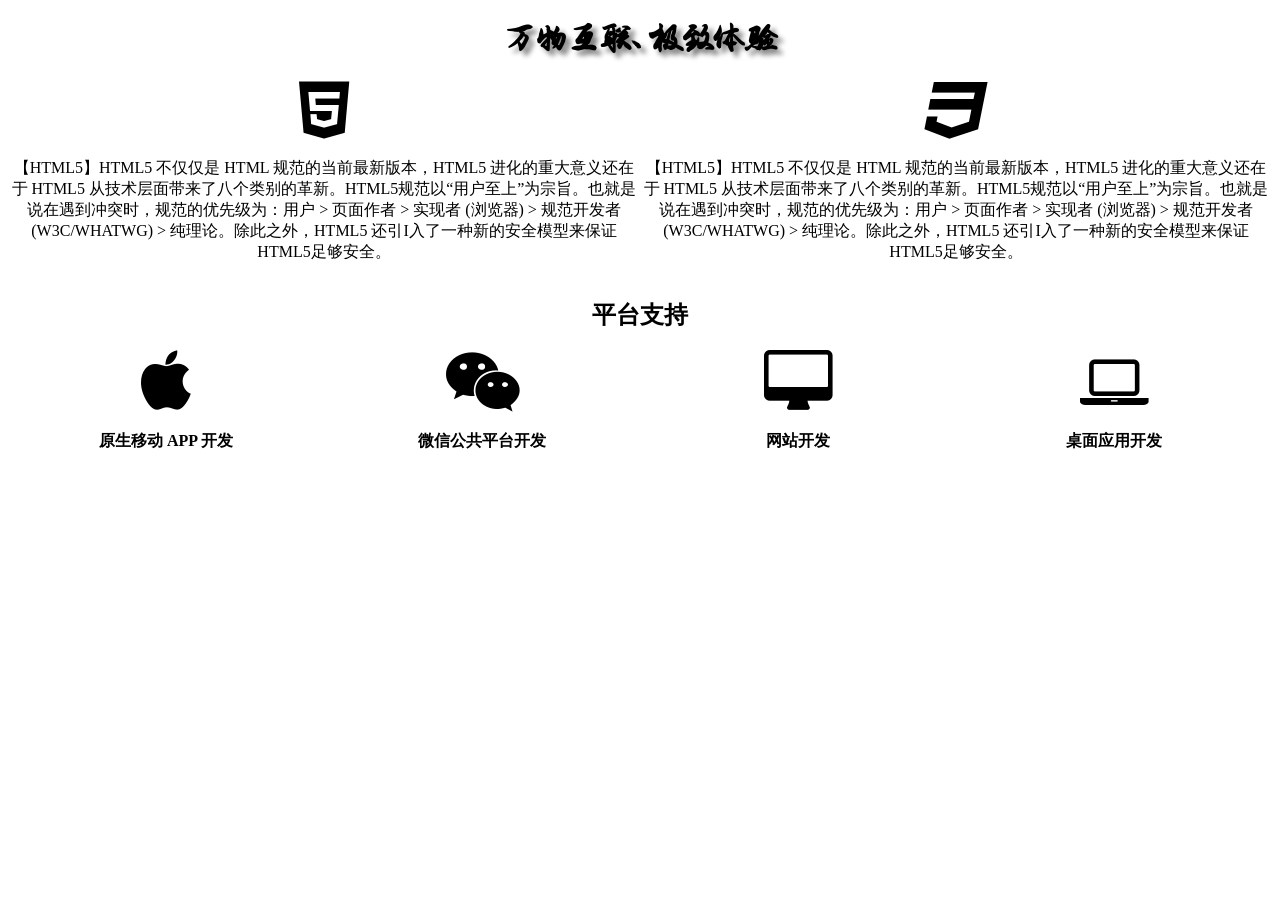
==== work1/index.html @ 7d91d259 "作业1" ====
<!DOCTYPE html>
<html lang="zh-CN">
<head>
    <meta charset="UTF-8">
    <meta name="viewport" content="width=device-width, initial-scale=1.0">
    <link href="assets/font-awesome.min.css" rel="stylesheet">
    <link href="style.css" rel="stylesheet">
    <title>H5</title>
</head>
<body>
<div id="app">
    <div class="title">
        <h1>万物互联、极致体验</h1>
    </div>
    <div class="disc">
        <div class="disc-content">
            <div class="fa fa-html5 fa-4x"></div>
            <p>【HTML5】HTML5 不仅仅是 HTML 规范的当前最新版本，HTML5 进化的重大意义还在于 HTML5 从技术层面带来了八个类别的革新。HTML5规范以“用户至上”为宗旨。也就是说在遇到冲突时，规范的优先级为：用户 > 页面作者 > 实现者 (浏览器) > 规范开发者 (W3C/WHATWG) > 纯理论。除此之外，HTML5 还引I入了一种新的安全模型来保证HTML5足够安全。</p>
        </div>
        <div class="disc-content">
            <div class="fa fa-css3 fa-4x"></div>
            <p>【HTML5】HTML5 不仅仅是 HTML 规范的当前最新版本，HTML5 进化的重大意义还在于 HTML5 从技术层面带来了八个类别的革新。HTML5规范以“用户至上”为宗旨。也就是说在遇到冲突时，规范的优先级为：用户 > 页面作者 > 实现者 (浏览器) > 规范开发者 (W3C/WHATWG) > 纯理论。除此之外，HTML5 还引I入了一种新的安全模型来保证HTML5足够安全。</p>
        </div>
    </div>
    <div class="support">
        <div class="support-title"><h2>平台支持</h2></div>
        <div class="support-items">
            <div class="support-item">
                <div class="fa fa-apple fa-4x"></div>
                <div class="support-content">原生移动 APP 开发</div>
            </div>
            <div class="support-item">
                <div class="fa fa-wechat fa-4x"></div>
                <div class="support-content">微信公共平台开发</div>
            </div>
            <div class="support-item">
                <div class="fa fa-desktop fa-4x"></div>
                <div class="support-content">网站开发</div>
            </div>
            <div class="support-item">
                <div class="fa fa-laptop fa-4x"></div>
                <div class="support-content">桌面应用开发</div>
            </div>
        </div>
    </div>
</div>
</body>
</html>
---- work1/style.css ----
@font-face {
    font-family: 'Li Xuke';
    src: url('assets/fonts/LiXuke.ttf');
}

.app{
    width: 100%;
    height: 100%;
}

.title{
    font-family: 'Li Xuke', system-ui;
    width: 100%;
    text-align: center;
    text-shadow: gray 5px 5px 5px;
}

.disc{
    display: flex;
    .disc-content{
        text-align: center;
    }
}

.support{
    .support-title{
        text-align: center;
    }
    .support-items{
        display: grid;
        grid-template-columns: repeat(4, 25%);
        text-align: center;

        .support-content{
            margin-top: 16px;
            font-weight: bold;
        }
    }
}
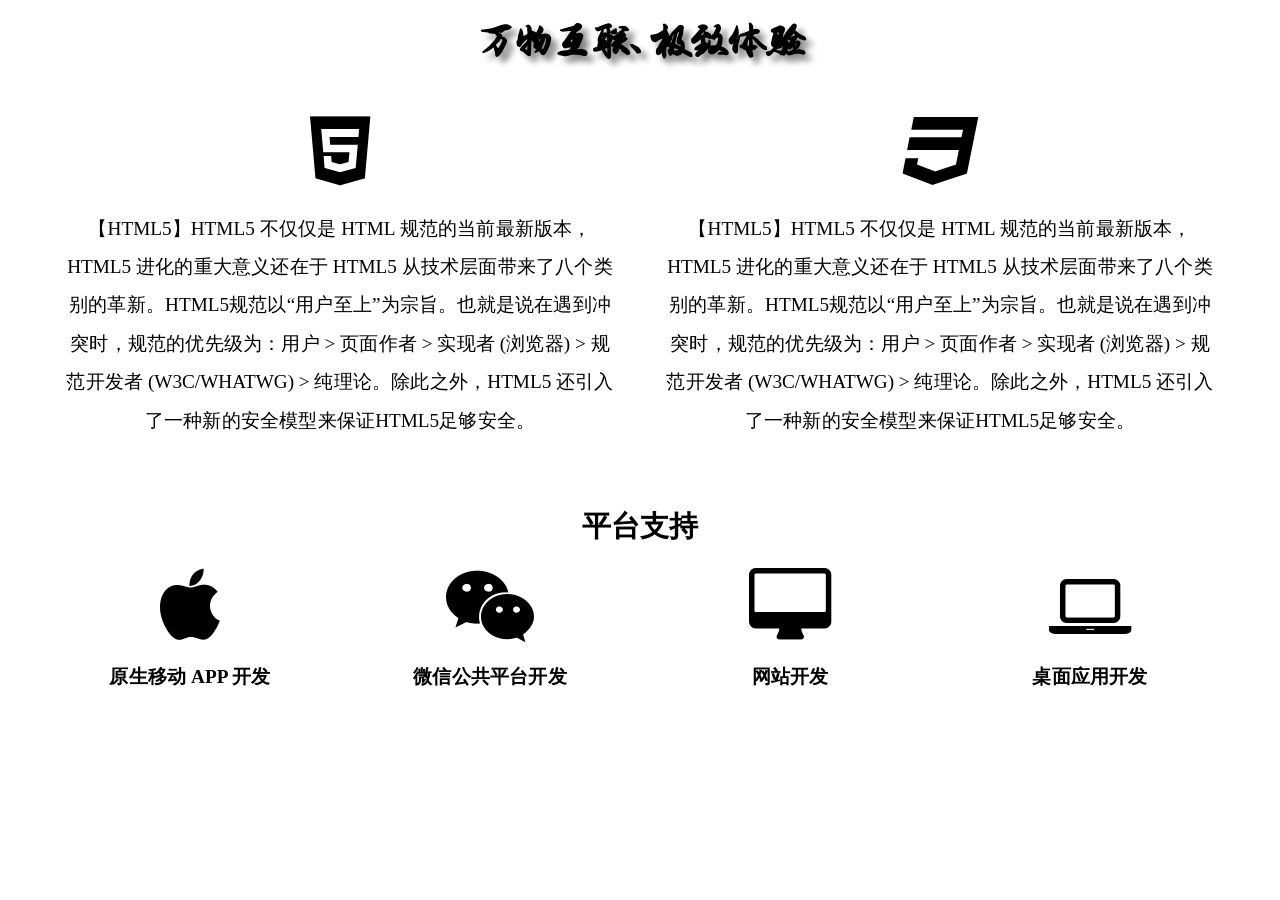
==== commit 482ea7ca: "作业1 缩放修复" ====
--- a/work1/index.html
+++ b/work1/index.html
@@ -15,11 +15,11 @@
     <div class="disc">
         <div class="disc-content">
             <div class="fa fa-html5 fa-4x"></div>
-            <p>【HTML5】HTML5 不仅仅是 HTML 规范的当前最新版本，HTML5 进化的重大意义还在于 HTML5 从技术层面带来了八个类别的革新。HTML5规范以“用户至上”为宗旨。也就是说在遇到冲突时，规范的优先级为：用户 > 页面作者 > 实现者 (浏览器) > 规范开发者 (W3C/WHATWG) > 纯理论。除此之外，HTML5 还引I入了一种新的安全模型来保证HTML5足够安全。</p>
+            <p>【HTML5】HTML5 不仅仅是 HTML 规范的当前最新版本，HTML5 进化的重大意义还在于 HTML5 从技术层面带来了八个类别的革新。HTML5规范以“用户至上”为宗旨。也就是说在遇到冲突时，规范的优先级为：用户 > 页面作者 > 实现者 (浏览器) > 规范开发者 (W3C/WHATWG) > 纯理论。除此之外，HTML5 还引入了一种新的安全模型来保证HTML5足够安全。</p>
         </div>
         <div class="disc-content">
             <div class="fa fa-css3 fa-4x"></div>
-            <p>【HTML5】HTML5 不仅仅是 HTML 规范的当前最新版本，HTML5 进化的重大意义还在于 HTML5 从技术层面带来了八个类别的革新。HTML5规范以“用户至上”为宗旨。也就是说在遇到冲突时，规范的优先级为：用户 > 页面作者 > 实现者 (浏览器) > 规范开发者 (W3C/WHATWG) > 纯理论。除此之外，HTML5 还引I入了一种新的安全模型来保证HTML5足够安全。</p>
+            <p>【HTML5】HTML5 不仅仅是 HTML 规范的当前最新版本，HTML5 进化的重大意义还在于 HTML5 从技术层面带来了八个类别的革新。HTML5规范以“用户至上”为宗旨。也就是说在遇到冲突时，规范的优先级为：用户 > 页面作者 > 实现者 (浏览器) > 规范开发者 (W3C/WHATWG) > 纯理论。除此之外，HTML5 还引入了一种新的安全模型来保证HTML5足够安全。</p>
         </div>
     </div>
     <div class="support">
--- a/work1/style.css
+++ b/work1/style.css
@@ -3,9 +3,40 @@
     src: url('assets/fonts/LiXuke.ttf');
 }
 
-.app{
-    width: 100%;
-    height: 100%;
+#app {
+    width: 1000px;
+    margin: auto;
+    transform-origin: top center;
+}
+
+@media (min-width: 800px) {
+    #app {
+        transform: scale(0.8);
+    }
+}
+
+@media (min-width: 1000px) {
+    #app {
+        transform: scale(1.0);
+    }
+}
+
+@media (min-width: 1200px) {
+    #app {
+        transform: scale(1.2);
+    }
+}
+
+@media (min-width: 1500px) {
+    #app {
+        transform: scale(1.5);
+    }
+}
+
+@media (min-width: 2000px) {
+    #app {
+        transform: scale(2.0);
+    }
 }
 
 .title{
@@ -19,6 +50,8 @@
     display: flex;
     .disc-content{
         text-align: center;
+        line-height: 2;
+        padding: 20px;
     }
 }
 
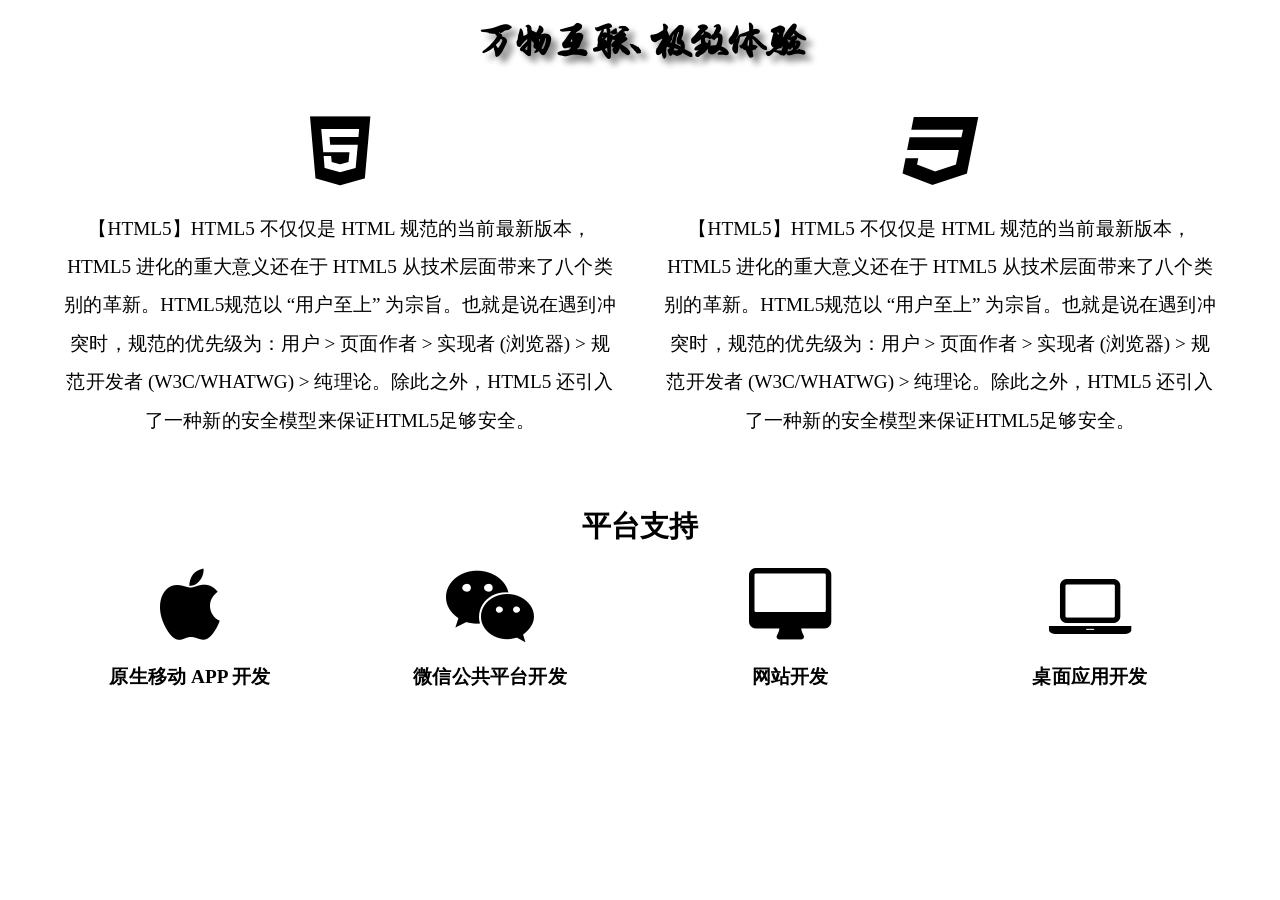
==== commit 37eb871b: "更新readme" ====
--- a/work1/index.html
+++ b/work1/index.html
@@ -15,11 +15,11 @@
     <div class="disc">
         <div class="disc-content">
             <div class="fa fa-html5 fa-4x"></div>
-            <p>【HTML5】HTML5 不仅仅是 HTML 规范的当前最新版本，HTML5 进化的重大意义还在于 HTML5 从技术层面带来了八个类别的革新。HTML5规范以“用户至上”为宗旨。也就是说在遇到冲突时，规范的优先级为：用户 > 页面作者 > 实现者 (浏览器) > 规范开发者 (W3C/WHATWG) > 纯理论。除此之外，HTML5 还引入了一种新的安全模型来保证HTML5足够安全。</p>
+            <p>【HTML5】HTML5 不仅仅是 HTML 规范的当前最新版本，HTML5 进化的重大意义还在于 HTML5 从技术层面带来了八个类别的革新。HTML5规范以 “用户至上” 为宗旨。也就是说在遇到冲突时，规范的优先级为：用户 > 页面作者 > 实现者 (浏览器) > 规范开发者 (W3C/WHATWG) > 纯理论。除此之外，HTML5 还引入了一种新的安全模型来保证HTML5足够安全。</p>
         </div>
         <div class="disc-content">
             <div class="fa fa-css3 fa-4x"></div>
-            <p>【HTML5】HTML5 不仅仅是 HTML 规范的当前最新版本，HTML5 进化的重大意义还在于 HTML5 从技术层面带来了八个类别的革新。HTML5规范以“用户至上”为宗旨。也就是说在遇到冲突时，规范的优先级为：用户 > 页面作者 > 实现者 (浏览器) > 规范开发者 (W3C/WHATWG) > 纯理论。除此之外，HTML5 还引入了一种新的安全模型来保证HTML5足够安全。</p>
+            <p>【HTML5】HTML5 不仅仅是 HTML 规范的当前最新版本，HTML5 进化的重大意义还在于 HTML5 从技术层面带来了八个类别的革新。HTML5规范以 “用户至上” 为宗旨。也就是说在遇到冲突时，规范的优先级为：用户 > 页面作者 > 实现者 (浏览器) > 规范开发者 (W3C/WHATWG) > 纯理论。除此之外，HTML5 还引入了一种新的安全模型来保证HTML5足够安全。</p>
         </div>
     </div>
     <div class="support">
